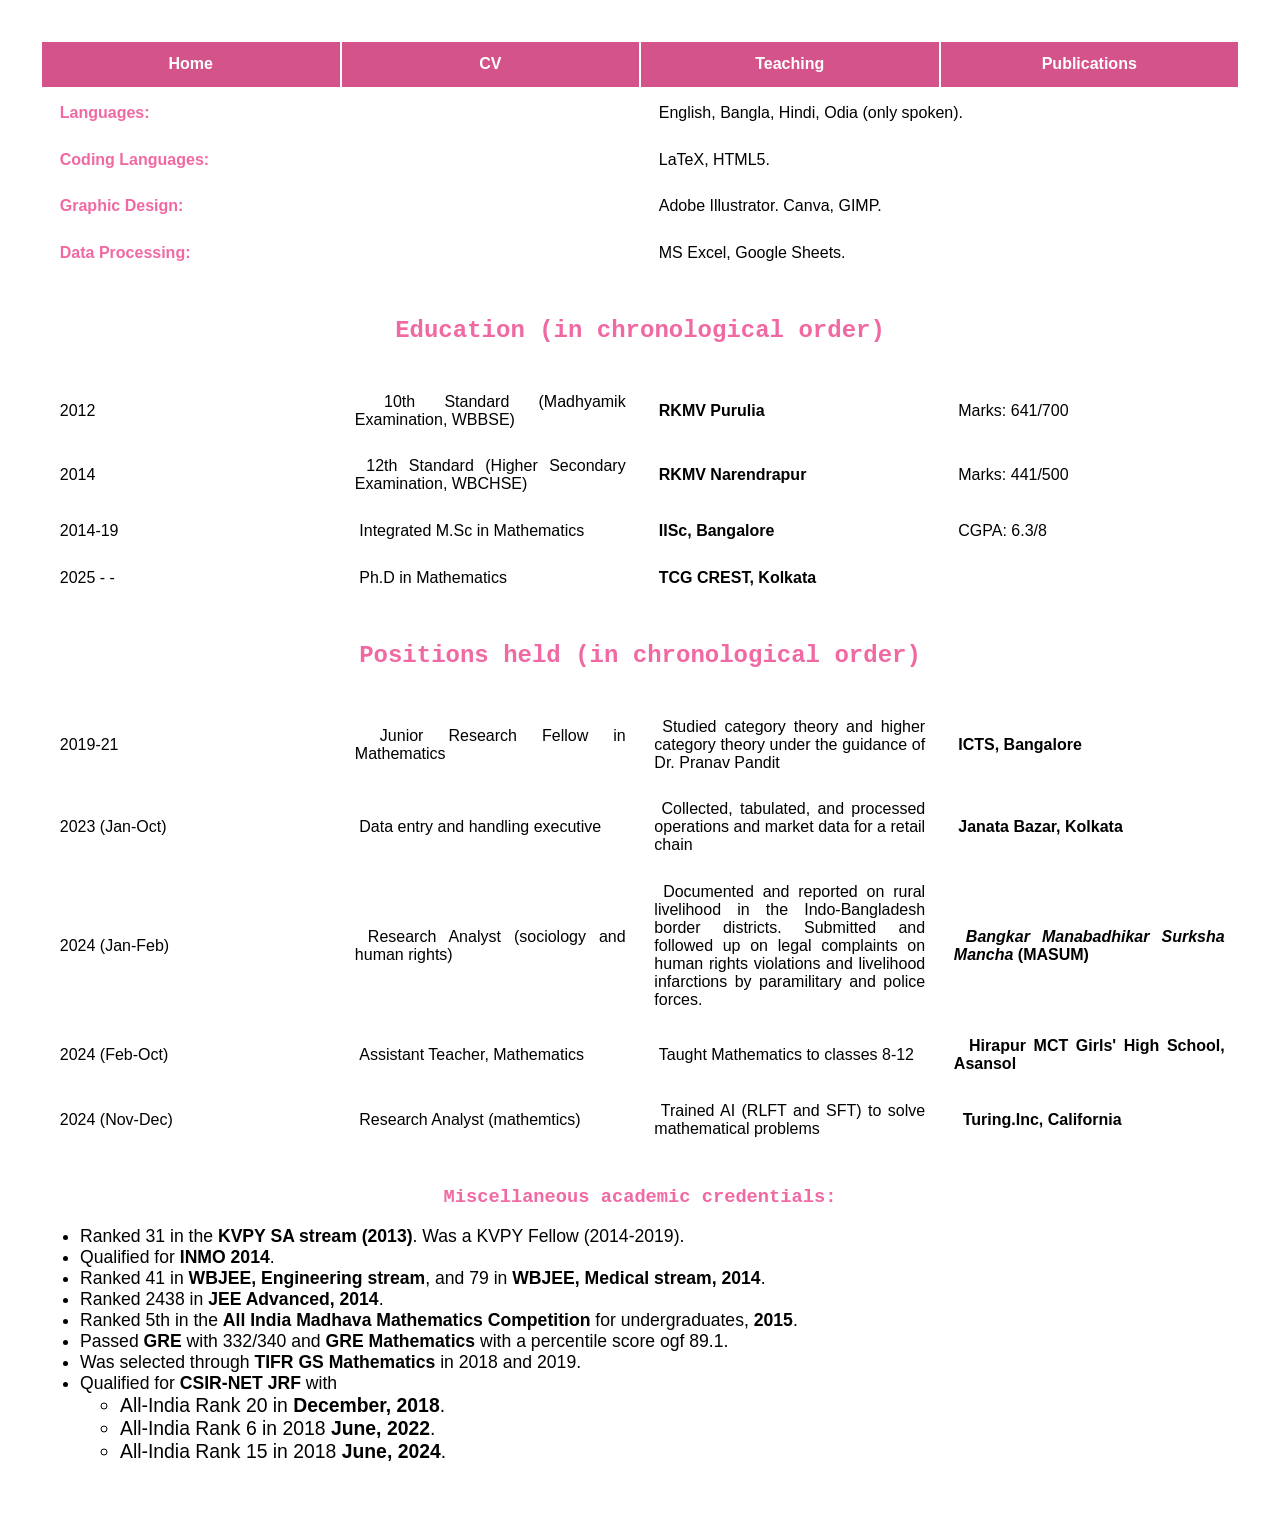
==== CV.html @ c5e73ef6 "Update CV.html added appropriate classes for styling (font color and alignment)" ====
<!DOCTYPE HTML>
<html lang="en">
<head>
	<title> Urmi Curriculum Vitae </title>
	<link rel="icon" type="image/x-icon" href="icon.ico">
	<link rel="stylesheet" href="homepage.css">
	<meta name="keywords" content="Urmi, Daniella, Azar, Math, Mathematics, Quantum, Computing, Information, Cryptography, Theory, Physics, Geometry, LDPC, qLDPC, Expander, Spectral, Graph">
	<!-- <meta name="description" content="Mathematics webpage of Urmi Daniella Azar"> -->
	<meta name="description" content="Curriculum Vitae of Urmi Daniella Azar">
	<meta name="og: title" content="Urmi Daniella Azar Curriculum Vitae">
	<meta name="og: image" content="CoverPhoto.png">
	<meta property="og:image:width" content="1200">
	<meta property="og:image:height" content="600">
	<meta propert="og: url" content="https://math-webpage.lehreazar.workers.dev/CV">
	<meta name="viewport" content="width=device-width, initial-scale=1.0">
	<meta charset="UTF-8">
</head>
<body>
  <table>
		<tr>
			<th> <a href="index.html"> Home </a> </th> <th> <a href="CV.html">CV</a> </th> <th> Teaching </th> <th> Publications </th>
		</tr>
	</table>
	<table>
		<tr>
			<td style="color: #F069A3"><strong> Languages: </strong></td> <td> English, Bangla, Hindi, Odia (only spoken). </td>
		</tr>	
		<tr>
			<td style="color: #F069A3"><strong> Coding Languages: </strong></td> <td> LaTeX, HTML5. </td>
		</tr>
		<tr> 
			<td style="color: #F069A3"><strong> Graphic Design: </strong></td> <td> Adobe Illustrator. Canva, GIMP. </td>
		</tr>
		<tr> 
			<td style="color: #F069A3"><strong> Data Processing: </strong></td> <td> MS Excel, Google Sheets. </td>
		</tr>
	</table>
  <h2 class="CV_head">
    Education (in chronological order)
  </h2>
	<table>
		<tr>
			<td> 2012 </td> <td> 10th Standard (Madhyamik Examination, WBBSE) </td> <td> <strong>RKMV Purulia</strong> </td> <td> Marks: 641/700 </td>
		</tr>
    <tr>
			<td> 2014 </td> <td> 12th Standard (Higher Secondary Examination, WBCHSE) </td> <td> <strong>RKMV Narendrapur</strong> </td> <td> Marks: 441/500 </td>
		</tr>
    <tr>
			<td> 2014-19 </td> <td> Integrated M.Sc in Mathematics </td> <td> <strong>IISc, Bangalore</strong> </td> <td> CGPA: 6.3/8 </td>
		</tr>
    <tr>
			<td> 2025 - - </td> <td> Ph.D in Mathematics </td> <td> <strong>TCG CREST, Kolkata</strong> </td> <td>  </td>
		</tr>
	</table>
  <h2 class="CV_head">
    Positions held (in chronological order)
  </h2>
	<table>
		<tr>
			<td> 2019-21 </td> <td> Junior Research Fellow in Mathematics </td> <td> Studied category theory and higher category theory under the guidance of Dr. Pranav Pandit </td> <td> <strong>ICTS, Bangalore</strong> </td>
		</tr>
    <tr>
			<td> 2023 (Jan-Oct) </td> <td> Data entry and handling executive </td> <td> Collected, tabulated, and processed operations and market data for a retail chain </td> <td> <strong>Janata Bazar, Kolkata</strong> </td>
		</tr>
    <tr>
			<td> 2024 (Jan-Feb) </td> <td> Research Analyst (sociology and human rights) </td> <td> Documented and reported on rural livelihood in the Indo-Bangladesh border districts. Submitted and followed up on legal complaints on human rights violations and livelihood infarctions by paramilitary and police forces. </td> <td> <strong><em>Bangkar Manabadhikar Surksha Mancha</em> (MASUM)</strong> </td>
		</tr>
    <tr>
			<td> 2024 (Feb-Oct) </td> <td> Assistant Teacher, Mathematics </td> <td> Taught Mathematics to classes 8-12 </td> <td> <strong> Hirapur MCT Girls' High School, Asansol</strong> </td>
		</tr>
    <tr>
			<td> 2024 (Nov-Dec) </td> <td> Research Analyst (mathemtics) </td> <td> Trained AI (RLFT and SFT) to solve mathematical problems </td> <td> <strong> Turing.Inc, California</strong> </td>
		</tr>
	</table>
  <h3 class="CV_smallhead">
    Miscellaneous academic credentials:
  </h3>
	<ul>
		<li>
			Ranked 31 in the <strong>KVPY SA stream (2013)</strong>. Was a KVPY Fellow (2014-2019). 
		</li>
		<li>
			Qualified for <strong>INMO 2014</strong>. 
		</li>
		<li>
			Ranked 41 in <strong>WBJEE, Engineering stream</strong>, and 79 in <strong>WBJEE, Medical stream, 2014</strong>.
		</li>
		<li>
			Ranked 2438 in <strong>JEE Advanced, 2014</strong>. 
		</li>
		<li>
			Ranked 5th in the <strong> All India Madhava Mathematics Competition</strong> for undergraduates, <strong>2015</strong>.
		</li>
		<li>
			Passed <strong>GRE</strong> with 332/340 and <strong>GRE Mathematics</strong> with a percentile score ogf 89.1. 
		</li>
		<li> 
			Was selected through <strong>TIFR GS Mathematics</strong> in 2018 and 2019.
		</li>
		<li>
			Qualified for <strong>CSIR-NET JRF</strong> with
			<ul>
				<li>
					All-India Rank 20 in <strong>December, 2018</strong>. 
				</li>
				<li>
					All-India Rank 6 in 2018 <strong>June, 2022</strong>. 
				</li>
				<li>
					All-India Rank 15 in 2018 <strong>June, 2024</strong>. 
				</li>
			</ul>
		</li>
	</ul>
</body>
---- homepage.css ----
body{
	font-family: Calibri, Helvetica, Tahoma, Sans-Serif;
	font-size: 12 pt;
	padding: 2.5%;
	text-align: center;
	max-width: 900pt;
	margin-left:auto;
	margin-right: auto;
	border-width: thin;
	border-color: #FFFFFF;
}

a:link {
  color: #0000FF;
  background-color: transparent;
  text-decoration: none;
}

a:visited {
  color: #0000FF;
  background-color: transparent;
  text-decoration: none;
}

a:hover {
  color: #F069A3;
  background-color: transparent;
  text-decoration: underline;
}

a:active {
  color: #FF0000;
  background-color: transparent;
  text-decoration: underline;
}

th a:link {
  color: #FFFFFF;
  background-color: transparent;
  text-decoration: none;
}

th a:visited {
  color: #FFFFFF;
  background-color: transparent;
  text-decoration: none;
}

th a:hover {
  color: #0000FF;
  background-color: transparent;
  text-decoration: underline;
}

th a:active {
  color: #0000FF;
  background-color: transparent;
  text-decoration: underline;
}

.container_photo_name {
	margin-left: auto;
	margin-right: auto;
	display: table;
	width: 100%;
	max-width: 400pt;
}

.container_photo_name div {
	display: table-cell;
	width: 50%;
	padding: 10pt;
	vertical-align: middle;
}

.name{
	font-family: "Century Gothic", "UF-8 Gothic", Monospace;
	font-weight: lighter; 
	color: #F069A3;
	text-align: right;
	align-items: center;
	padding-top: 15pt;
}
.name h1{
	font-size: 7cqw;
}
.name h2{
	font-size: 5cqw;
}
.name h3{
	font-size: 5cqw;
}
.name p{
	font-size: 1.5cqw;
}

.name_para{
	font-family: "Century Gothic", "UF-8 Gothic", Monospace;
	font-weight: lighter; 
	color: #D4538A;
	text-align: right;
	padding-bottom: 15pt;
}
.name_para p{
	font-size: 1.5cqw;
}

.name_para a{
	font-family: Consolas, Monospace;
}

p, ul, ol{
	text-align: justify;
	font-size: 1.1em;
}
li{
	text-align:justify;
}

.caption{
	font-size: smaller;
	font-style: italic;
	padding: 20pt;
	font-weight:lighter;
	text-align: center;
}

table{
	table-layout: fixed;
	width: 100%;
	border: 0px;
}

th{
	background-color: #D4538A;
	color: #FFFFFF;
	font-color: #FFFFFF;
	border-color: #FFFFFF;
	font-size: 1.5 em;
	padding: 10pt;
	white-space: pre-wrap;
	overflow-wrap: break-word;
	max-width: 30%;
}

td{
	background-color: transparent;
	border-color: #FFFFFF;
	padding: 10pt;
	white-space: pre-wrap;
	overflow-wrap: break-word;
	max-width: 30%;
	text-align: justify;
}

.CV_head{
	font-family: "Century Gothic", "UF-8 Gothic", Monospace;
	color: #F069A3;
	text-align: center;
	padding-top: 15pt;
	padding-bottom: 10pt;
}
.CV_smallhead{
	font-family: "Century Gothic", "UF-8 Gothic", Monospace;
	color: #F069A3;
	padding-top: 10pt;
}
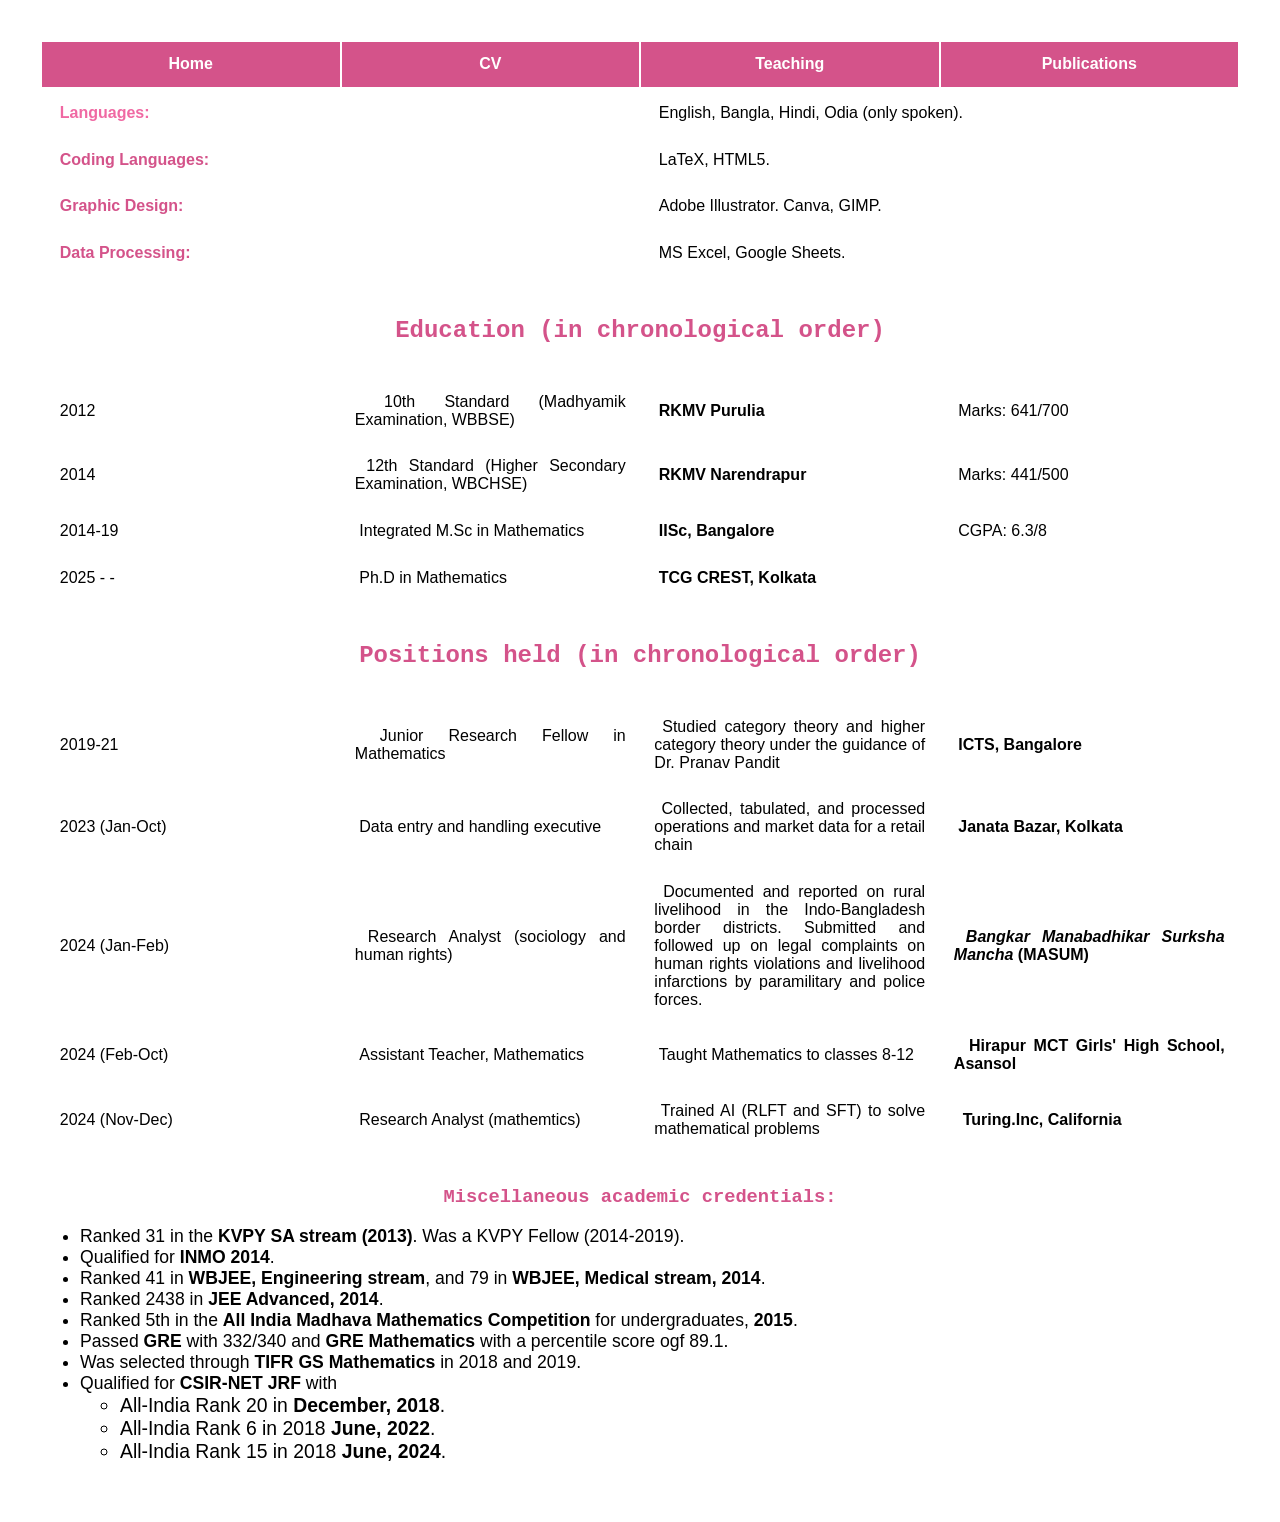
==== commit c2f4a33c: "Update CV.html" ====
--- a/CV.html
+++ b/CV.html
@@ -26,13 +26,13 @@
 			<td style="color: #F069A3"><strong> Languages: </strong></td> <td> English, Bangla, Hindi, Odia (only spoken). </td>
 		</tr>	
 		<tr>
-			<td style="color: #F069A3"><strong> Coding Languages: </strong></td> <td> LaTeX, HTML5. </td>
+			<td style="color: #D4538A"><strong> Coding Languages: </strong></td> <td> LaTeX, HTML5. </td>
 		</tr>
 		<tr> 
-			<td style="color: #F069A3"><strong> Graphic Design: </strong></td> <td> Adobe Illustrator. Canva, GIMP. </td>
+			<td style="color: #D4538A"><strong> Graphic Design: </strong></td> <td> Adobe Illustrator. Canva, GIMP. </td>
 		</tr>
 		<tr> 
-			<td style="color: #F069A3"><strong> Data Processing: </strong></td> <td> MS Excel, Google Sheets. </td>
+			<td style="color: #D4538A"><strong> Data Processing: </strong></td> <td> MS Excel, Google Sheets. </td>
 		</tr>
 	</table>
   <h2 class="CV_head">
--- a/homepage.css
+++ b/homepage.css
@@ -155,14 +155,14 @@
 
 .CV_head{
 	font-family: "Century Gothic", "UF-8 Gothic", Monospace;
-	color: #F069A3;
+	color: #D4538A;
 	text-align: center;
 	padding-top: 15pt;
 	padding-bottom: 10pt;
 }
 .CV_smallhead{
 	font-family: "Century Gothic", "UF-8 Gothic", Monospace;
-	color: #F069A3;
+	color: #D4538A;
 	padding-top: 10pt;
 }
 
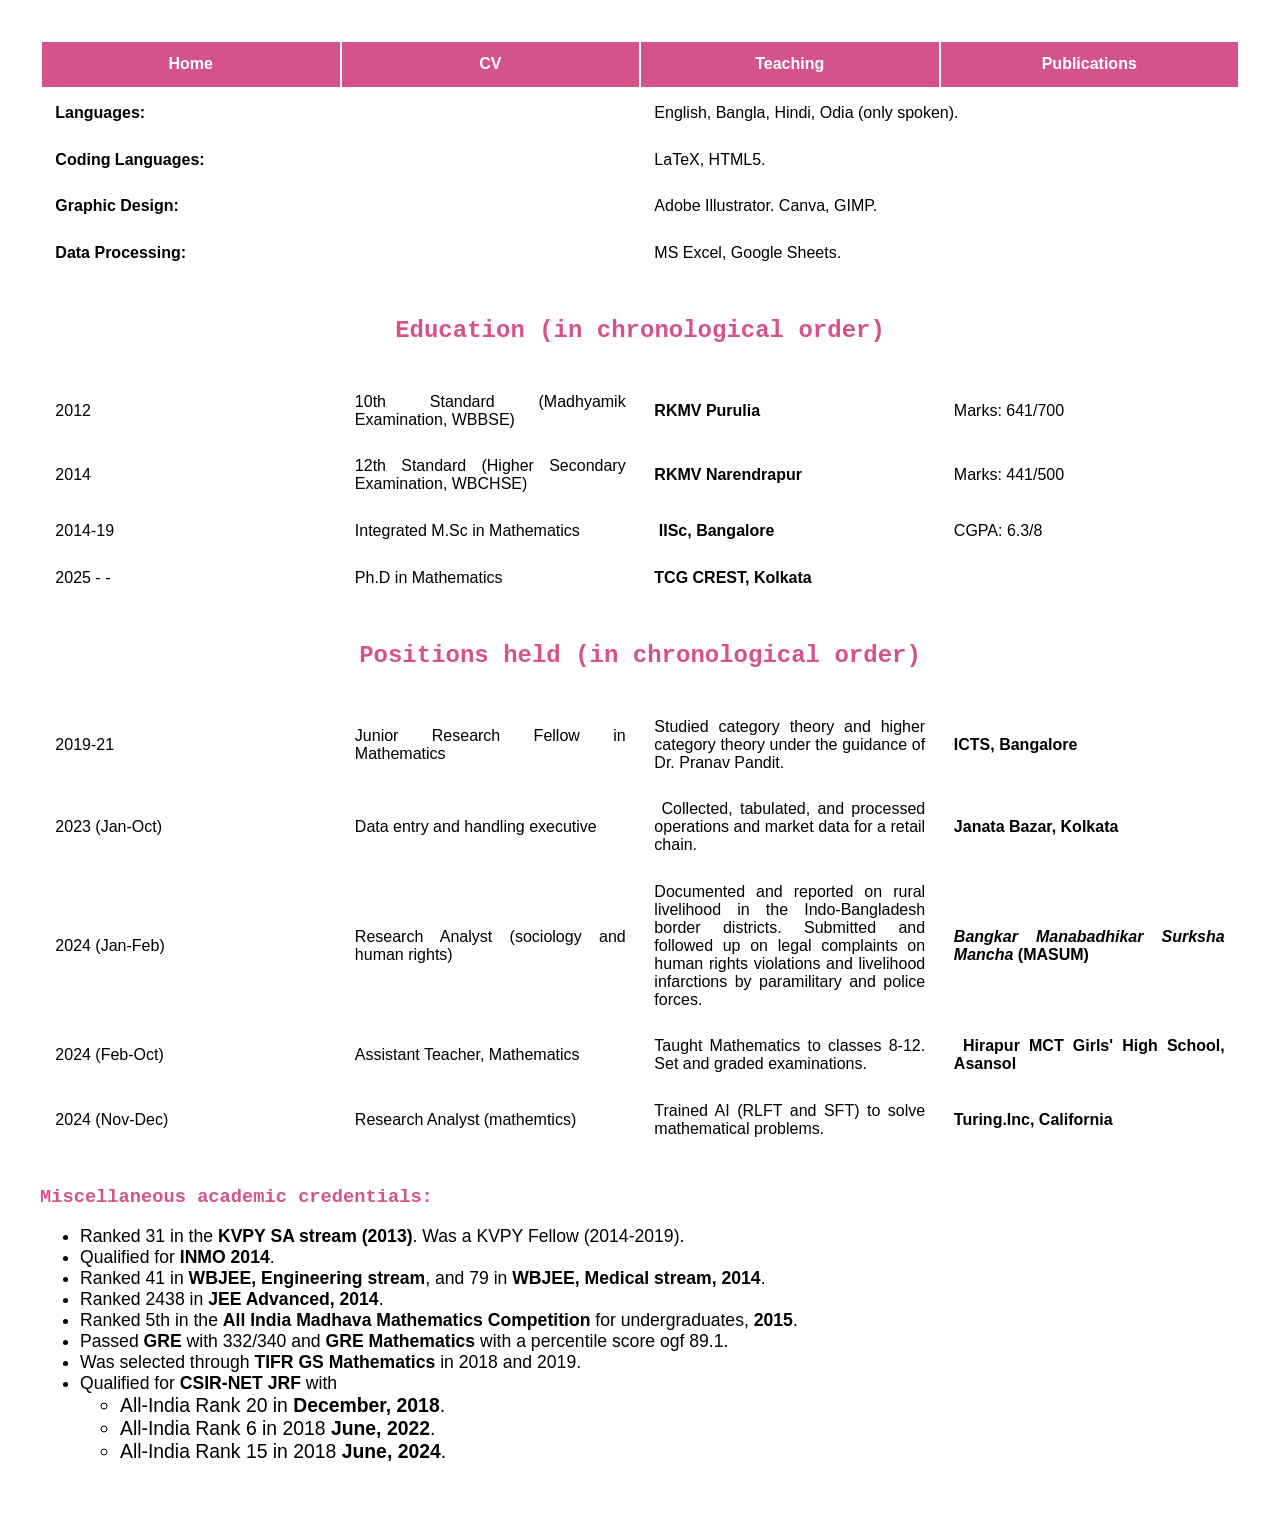
==== commit 92694e58: "Update CV.html Fixed spacing issues." ====
--- a/CV.html
+++ b/CV.html
@@ -23,16 +23,16 @@
 	</table>
 	<table>
 		<tr>
-			<td style="color: #F069A3"><strong> Languages: </strong></td> <td> English, Bangla, Hindi, Odia (only spoken). </td>
+			<td><strong>Languages:</strong></td> <td>English, Bangla, Hindi, Odia (only spoken).</td>
 		</tr>	
 		<tr>
-			<td style="color: #D4538A"><strong> Coding Languages: </strong></td> <td> LaTeX, HTML5. </td>
+			<td><strong>Coding Languages:</strong></td> <td>LaTeX, HTML5.</td>
 		</tr>
 		<tr> 
-			<td style="color: #D4538A"><strong> Graphic Design: </strong></td> <td> Adobe Illustrator. Canva, GIMP. </td>
+			<td><strong>Graphic Design:</strong></td> <td>Adobe Illustrator. Canva, GIMP.</td>
 		</tr>
 		<tr> 
-			<td style="color: #D4538A"><strong> Data Processing: </strong></td> <td> MS Excel, Google Sheets. </td>
+			<td><strong>Data Processing:</strong></td> <td>MS Excel, Google Sheets.</td>
 		</tr>
 	</table>
   <h2 class="CV_head">
@@ -40,16 +40,16 @@
   </h2>
 	<table>
 		<tr>
-			<td> 2012 </td> <td> 10th Standard (Madhyamik Examination, WBBSE) </td> <td> <strong>RKMV Purulia</strong> </td> <td> Marks: 641/700 </td>
+			<td>2012</td> <td>10th Standard (Madhyamik Examination, WBBSE)</td> <td><strong>RKMV Purulia</strong></td> <td>Marks: 641/700</td>
 		</tr>
     <tr>
-			<td> 2014 </td> <td> 12th Standard (Higher Secondary Examination, WBCHSE) </td> <td> <strong>RKMV Narendrapur</strong> </td> <td> Marks: 441/500 </td>
+			<td>2014</td> <td>12th Standard (Higher Secondary Examination, WBCHSE)</td> <td><strong>RKMV Narendrapur</strong> </td> <td>Marks: 441/500</td>
 		</tr>
     <tr>
-			<td> 2014-19 </td> <td> Integrated M.Sc in Mathematics </td> <td> <strong>IISc, Bangalore</strong> </td> <td> CGPA: 6.3/8 </td>
+			<td>2014-19</td> <td>Integrated M.Sc in Mathematics</td> <td> <strong>IISc, Bangalore</strong></td> <td>CGPA: 6.3/8</td>
 		</tr>
     <tr>
-			<td> 2025 - - </td> <td> Ph.D in Mathematics </td> <td> <strong>TCG CREST, Kolkata</strong> </td> <td>  </td>
+			<td>2025 - - </td> <td>Ph.D in Mathematics </td> <td><strong>TCG CREST, Kolkata</strong></td> <td>  </td>
 		</tr>
 	</table>
   <h2 class="CV_head">
@@ -57,19 +57,19 @@
   </h2>
 	<table>
 		<tr>
-			<td> 2019-21 </td> <td> Junior Research Fellow in Mathematics </td> <td> Studied category theory and higher category theory under the guidance of Dr. Pranav Pandit </td> <td> <strong>ICTS, Bangalore</strong> </td>
+			<td>2019-21</td> <td>Junior Research Fellow in Mathematics</td> <td>Studied category theory and higher category theory under the guidance of Dr. Pranav Pandit.</td> <td><strong>ICTS, Bangalore</strong></td>
 		</tr>
     <tr>
-			<td> 2023 (Jan-Oct) </td> <td> Data entry and handling executive </td> <td> Collected, tabulated, and processed operations and market data for a retail chain </td> <td> <strong>Janata Bazar, Kolkata</strong> </td>
+			<td>2023 (Jan-Oct)</td> <td>Data entry and handling executive </td> <td> Collected, tabulated, and processed operations and market data for a retail chain.</td> <td><strong>Janata Bazar, Kolkata</strong></td>
 		</tr>
     <tr>
-			<td> 2024 (Jan-Feb) </td> <td> Research Analyst (sociology and human rights) </td> <td> Documented and reported on rural livelihood in the Indo-Bangladesh border districts. Submitted and followed up on legal complaints on human rights violations and livelihood infarctions by paramilitary and police forces. </td> <td> <strong><em>Bangkar Manabadhikar Surksha Mancha</em> (MASUM)</strong> </td>
+			<td>2024 (Jan-Feb)</td> <td>Research Analyst (sociology and human rights)</td> <td>Documented and reported on rural livelihood in the Indo-Bangladesh border districts. Submitted and followed up on legal complaints on human rights violations and livelihood infarctions by paramilitary and police forces.</td> <td><strong><em>Bangkar Manabadhikar Surksha Mancha</em> (MASUM)</strong></td>
 		</tr>
     <tr>
-			<td> 2024 (Feb-Oct) </td> <td> Assistant Teacher, Mathematics </td> <td> Taught Mathematics to classes 8-12 </td> <td> <strong> Hirapur MCT Girls' High School, Asansol</strong> </td>
+			<td>2024 (Feb-Oct)</td> <td>Assistant Teacher, Mathematics</td> <td>Taught Mathematics to classes 8-12. Set and graded examinations.</td> <td><strong> Hirapur MCT Girls' High School, Asansol</strong></td>
 		</tr>
     <tr>
-			<td> 2024 (Nov-Dec) </td> <td> Research Analyst (mathemtics) </td> <td> Trained AI (RLFT and SFT) to solve mathematical problems </td> <td> <strong> Turing.Inc, California</strong> </td>
+			<td>2024 (Nov-Dec)</td> <td>Research Analyst (mathemtics)</td> <td>Trained AI (RLFT and SFT) to solve mathematical problems.</td> <td><strong>Turing.Inc, California</strong></td>
 		</tr>
 	</table>
   <h3 class="CV_smallhead">
--- a/homepage.css
+++ b/homepage.css
@@ -109,6 +109,17 @@
 	font-family: Consolas, Monospace;
 }
 
+.address{
+	font-family: "Century Gothic", "UF-8 Gothic", Monospace;
+	color: ##D4538A;
+	text-align: right;
+	align-items: center;
+	padding: 15pt;
+}
+.address a{
+	font-family: Consolas, Monospace;
+}
+
 p, ul, ol{
 	text-align: justify;
 	font-size: 1.1em;
@@ -164,5 +175,6 @@
 	font-family: "Century Gothic", "UF-8 Gothic", Monospace;
 	color: #D4538A;
 	padding-top: 10pt;
+	text-align: justify;
 }
 
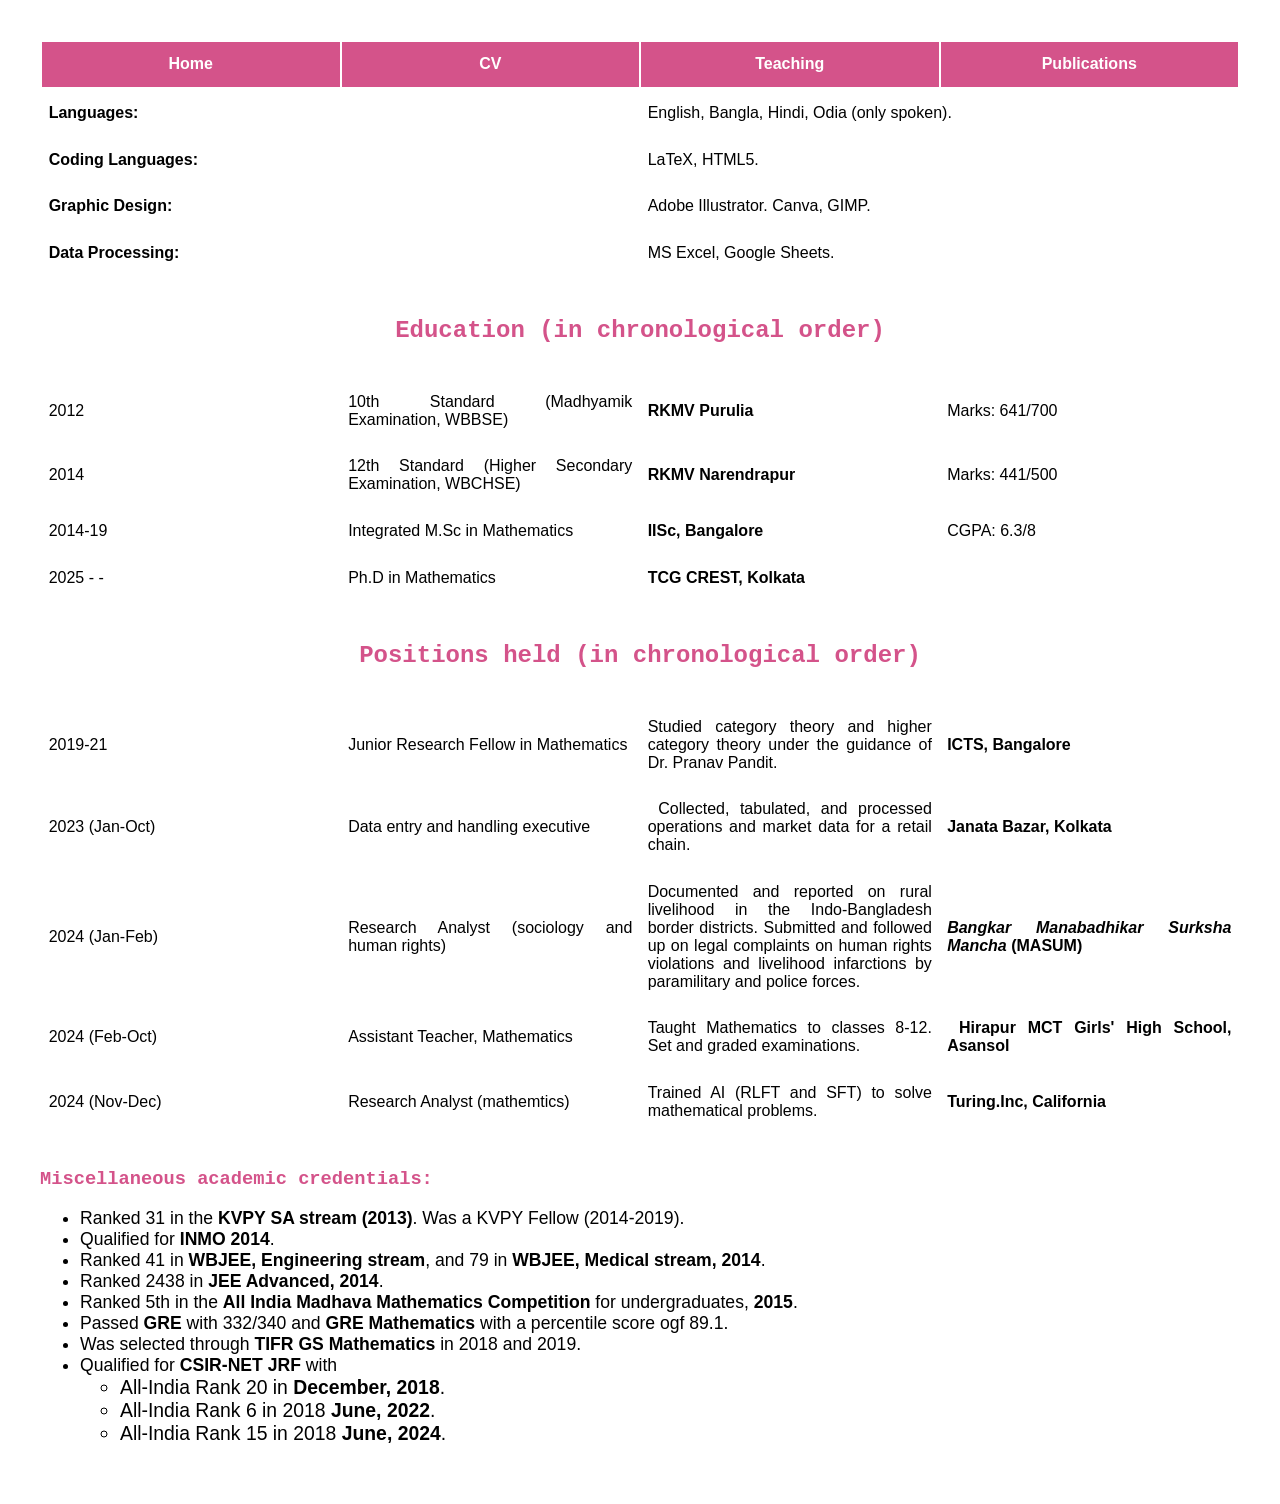
==== commit 926ff23e: "Update CV.html" ====
--- a/CV.html
+++ b/CV.html
@@ -46,7 +46,7 @@
 			<td>2014</td> <td>12th Standard (Higher Secondary Examination, WBCHSE)</td> <td><strong>RKMV Narendrapur</strong> </td> <td>Marks: 441/500</td>
 		</tr>
     <tr>
-			<td>2014-19</td> <td>Integrated M.Sc in Mathematics</td> <td> <strong>IISc, Bangalore</strong></td> <td>CGPA: 6.3/8</td>
+			<td>2014-19</td> <td>Integrated M.Sc in Mathematics</td> <td><strong>IISc, Bangalore</strong></td> <td>CGPA: 6.3/8</td>
 		</tr>
     <tr>
 			<td>2025 - - </td> <td>Ph.D in Mathematics </td> <td><strong>TCG CREST, Kolkata</strong></td> <td>  </td>
--- a/homepage.css
+++ b/homepage.css
@@ -58,63 +58,25 @@
   text-decoration: underline;
 }
 
-.container_photo_name {
+.address_container{
+	font-family: "Century Gothic", "UF-8 Gothic", Monospace;
+	color: ##D4538A;
+	font-color: ##D4538A;
+	align-items: center;
+	text-align: center;
 	margin-left: auto;
 	margin-right: auto;
-	display: table;
-	width: 100%;
-	max-width: 400pt;
+	vertical-align: middle;
+	max-width: 600pt;
+	padding-top: 10pt;
 }
-
-.container_photo_name div {
-	display: table-cell;
-	width: 50%;
-	padding: 10pt;
-	vertical-align: middle;
-}
-
-.name{
-	font-family: "Century Gothic", "UF-8 Gothic", Monospace;
-	font-weight: lighter; 
-	color: #F069A3;
-	text-align: right;
-	align-items: center;
-	padding-top: 15pt;
-}
-.name h1{
-	font-size: 7cqw;
-}
-.name h2{
-	font-size: 5cqw;
-}
-.name h3{
-	font-size: 5cqw;
-}
-.name p{
-	font-size: 1.5cqw;
-}
-
-.name_para{
-	font-family: "Century Gothic", "UF-8 Gothic", Monospace;
-	font-weight: lighter; 
-	color: #D4538A;
-	text-align: right;
-	padding-bottom: 15pt;
-}
-.name_para p{
-	font-size: 1.5cqw;
-}
-
-.name_para a{
-	font-family: Consolas, Monospace;
-}
-
 .address{
 	font-family: "Century Gothic", "UF-8 Gothic", Monospace;
 	color: ##D4538A;
-	text-align: right;
+	font-color: ##D4538A;
+	text-align: center;
 	align-items: center;
-	padding: 15pt;
+	padding-bottom: 10pt;
 }
 .address a{
 	font-family: Consolas, Monospace;
@@ -148,16 +110,21 @@
 	font-color: #FFFFFF;
 	border-color: #FFFFFF;
 	font-size: 1.5 em;
-	padding: 10pt;
+	padding-top: 10pt;
+	padding-bottom: 10pt;
+	padding-left:5pt;
+	padding-right:5pt;
 	white-space: pre-wrap;
-	overflow-wrap: break-word;
 	max-width: 30%;
 }
 
 td{
 	background-color: transparent;
 	border-color: #FFFFFF;
-	padding: 10pt;
+	padding-top: 10pt;
+	padding-bottom: 10pt;
+	padding-left:5pt;
+	padding-right:5pt;
 	white-space: pre-wrap;
 	overflow-wrap: break-word;
 	max-width: 30%;
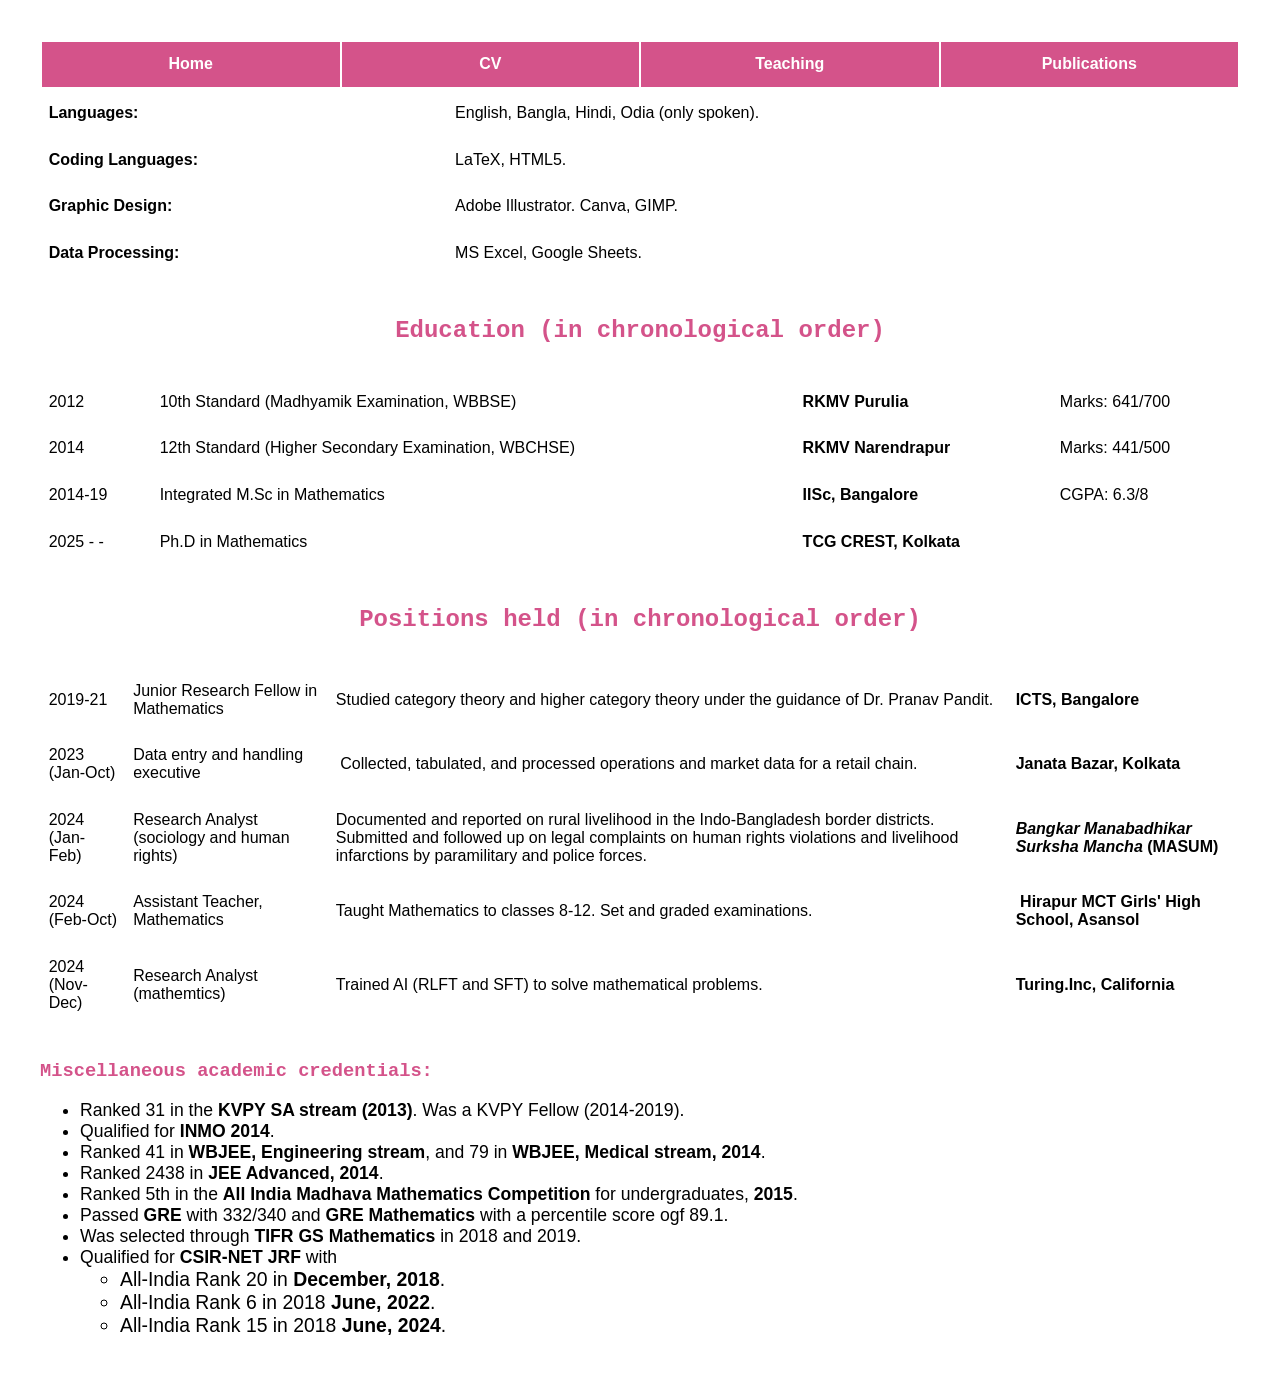
==== commit dd45fd45: "Update CV.html" ====
--- a/CV.html
+++ b/CV.html
@@ -16,9 +16,9 @@
 	<meta charset="UTF-8">
 </head>
 <body>
-  <table>
+  <table style="table-layout: fixed">
 		<tr>
-			<th> <a href="index.html"> Home </a> </th> <th> <a href="CV.html">CV</a> </th> <th> Teaching </th> <th> Publications </th>
+			<th><a href="index.html">Home</a></th> <th><a href="CV.html">CV</a></th> <th>Teaching</th> <th><a href="Publications/Publications.html">Publications</a></th>
 		</tr>
 	</table>
 	<table>
--- a/homepage.css
+++ b/homepage.css
@@ -60,8 +60,7 @@
 
 .address_container{
 	font-family: "Century Gothic", "UF-8 Gothic", Monospace;
-	color: ##D4538A;
-	font-color: ##D4538A;
+	color: #D4538A;
 	align-items: center;
 	text-align: center;
 	margin-left: auto;
@@ -72,8 +71,8 @@
 }
 .address{
 	font-family: "Century Gothic", "UF-8 Gothic", Monospace;
-	color: ##D4538A;
-	font-color: ##D4538A;
+	color: #D4538A;
+	font-weight: bold;
 	text-align: center;
 	align-items: center;
 	padding-bottom: 10pt;
@@ -99,9 +98,9 @@
 }
 
 table{
-	table-layout: fixed;
+	table-layout: auto;
 	width: 100%;
-	border: 0px;
+	border: 0pt;
 }
 
 th{
@@ -115,11 +114,9 @@
 	padding-left:5pt;
 	padding-right:5pt;
 	white-space: pre-wrap;
-	max-width: 30%;
 }
 
 td{
-	background-color: transparent;
 	border-color: #FFFFFF;
 	padding-top: 10pt;
 	padding-bottom: 10pt;
@@ -127,8 +124,7 @@
 	padding-right:5pt;
 	white-space: pre-wrap;
 	overflow-wrap: break-word;
-	max-width: 30%;
-	text-align: justify;
+	text-align: left;
 }
 
 .CV_head{
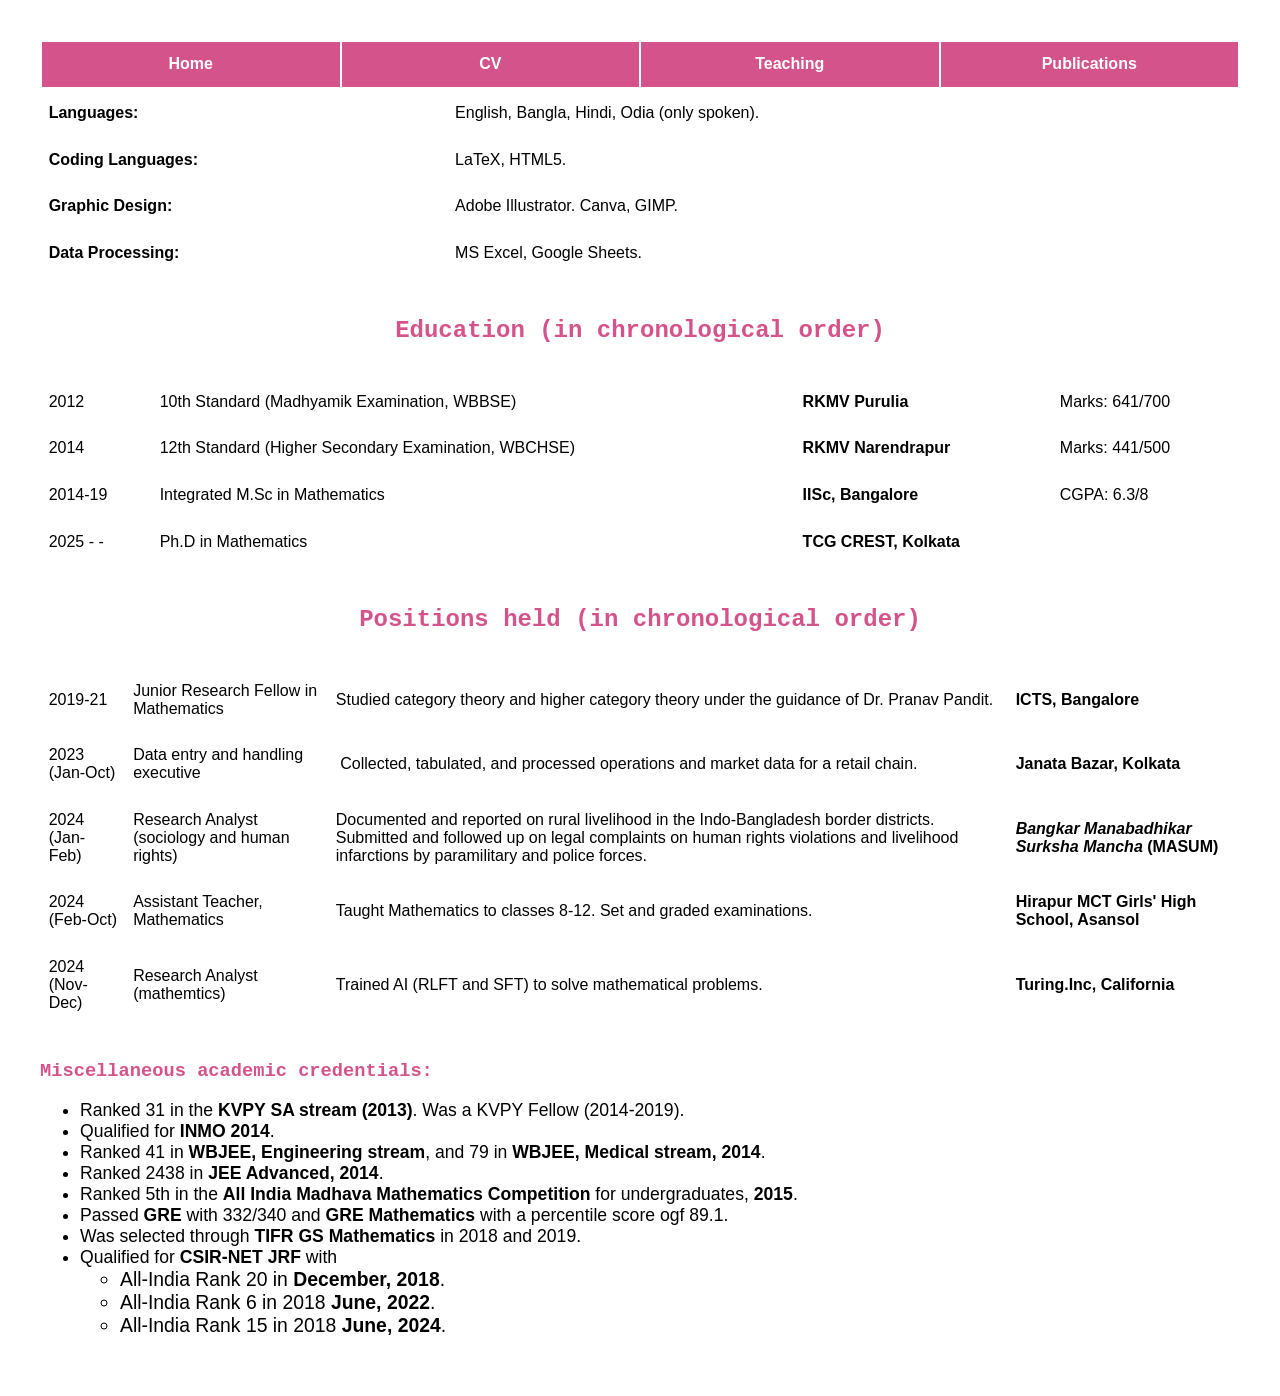
==== commit edba1d08: "Update CV.html" ====
--- a/CV.html
+++ b/CV.html
@@ -66,7 +66,7 @@
 			<td>2024 (Jan-Feb)</td> <td>Research Analyst (sociology and human rights)</td> <td>Documented and reported on rural livelihood in the Indo-Bangladesh border districts. Submitted and followed up on legal complaints on human rights violations and livelihood infarctions by paramilitary and police forces.</td> <td><strong><em>Bangkar Manabadhikar Surksha Mancha</em> (MASUM)</strong></td>
 		</tr>
     <tr>
-			<td>2024 (Feb-Oct)</td> <td>Assistant Teacher, Mathematics</td> <td>Taught Mathematics to classes 8-12. Set and graded examinations.</td> <td><strong> Hirapur MCT Girls' High School, Asansol</strong></td>
+			<td>2024 (Feb-Oct)</td> <td>Assistant Teacher, Mathematics</td> <td>Taught Mathematics to classes 8-12. Set and graded examinations.</td> <td><strong>Hirapur MCT Girls' High School, Asansol</strong></td>
 		</tr>
     <tr>
 			<td>2024 (Nov-Dec)</td> <td>Research Analyst (mathemtics)</td> <td>Trained AI (RLFT and SFT) to solve mathematical problems.</td> <td><strong>Turing.Inc, California</strong></td>
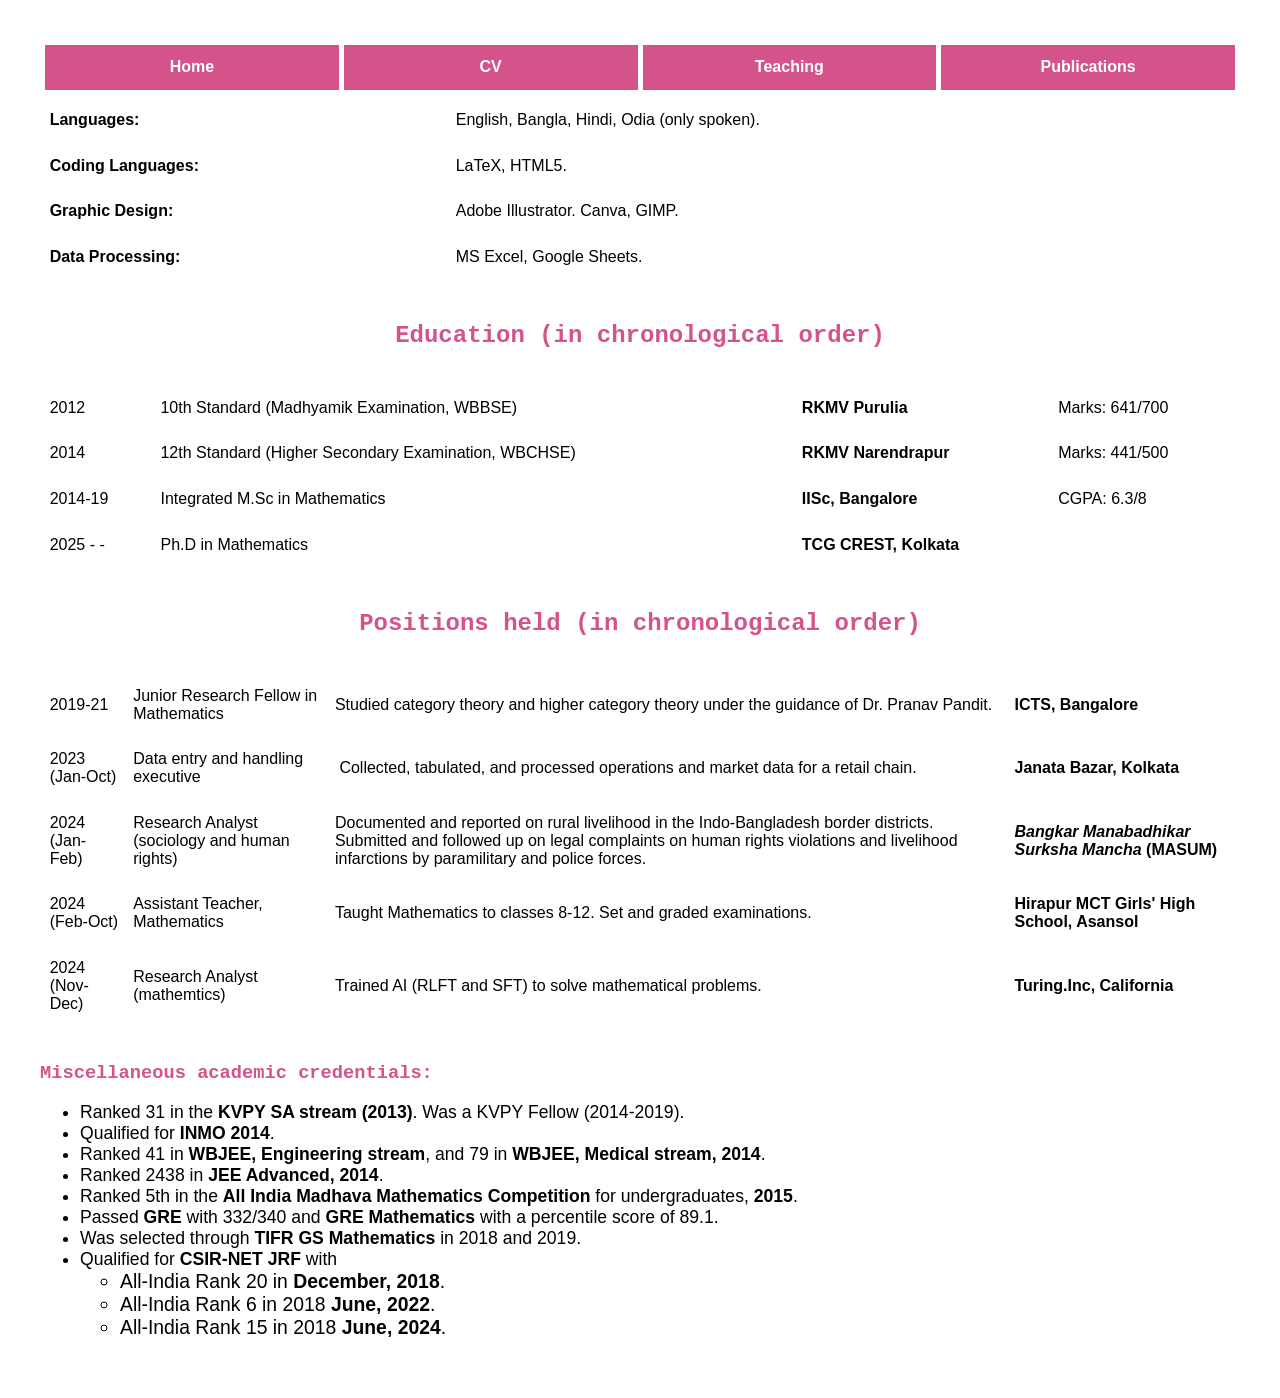
==== commit ff8f70a4: "Update CV.html" ====
--- a/CV.html
+++ b/CV.html
@@ -92,7 +92,7 @@
 			Ranked 5th in the <strong> All India Madhava Mathematics Competition</strong> for undergraduates, <strong>2015</strong>.
 		</li>
 		<li>
-			Passed <strong>GRE</strong> with 332/340 and <strong>GRE Mathematics</strong> with a percentile score ogf 89.1. 
+			Passed <strong>GRE</strong> with 332/340 and <strong>GRE Mathematics</strong> with a percentile score of 89.1. 
 		</li>
 		<li> 
 			Was selected through <strong>TIFR GS Mathematics</strong> in 2018 and 2019.
--- a/homepage.css
+++ b/homepage.css
@@ -100,7 +100,10 @@
 table{
 	table-layout: auto;
 	width: 100%;
-	border: 0pt;
+	border-width: medium;
+	border-collapse: collapse;
+	border-color:#FFFFFF;
+	border-style: solid;
 }
 
 th{
@@ -108,6 +111,8 @@
 	color: #FFFFFF;
 	font-color: #FFFFFF;
 	border-color: #FFFFFF;
+	border-width: thick;
+	border-style: solid;
 	font-size: 1.5 em;
 	padding-top: 10pt;
 	padding-bottom: 10pt;
@@ -118,6 +123,8 @@
 
 td{
 	border-color: #FFFFFF;
+	border-width: thin;
+	border-style: solid;
 	padding-top: 10pt;
 	padding-bottom: 10pt;
 	padding-left:5pt;
@@ -138,6 +145,6 @@
 	font-family: "Century Gothic", "UF-8 Gothic", Monospace;
 	color: #D4538A;
 	padding-top: 10pt;
-	text-align: justify;
+	text-align: left;
 }
 
